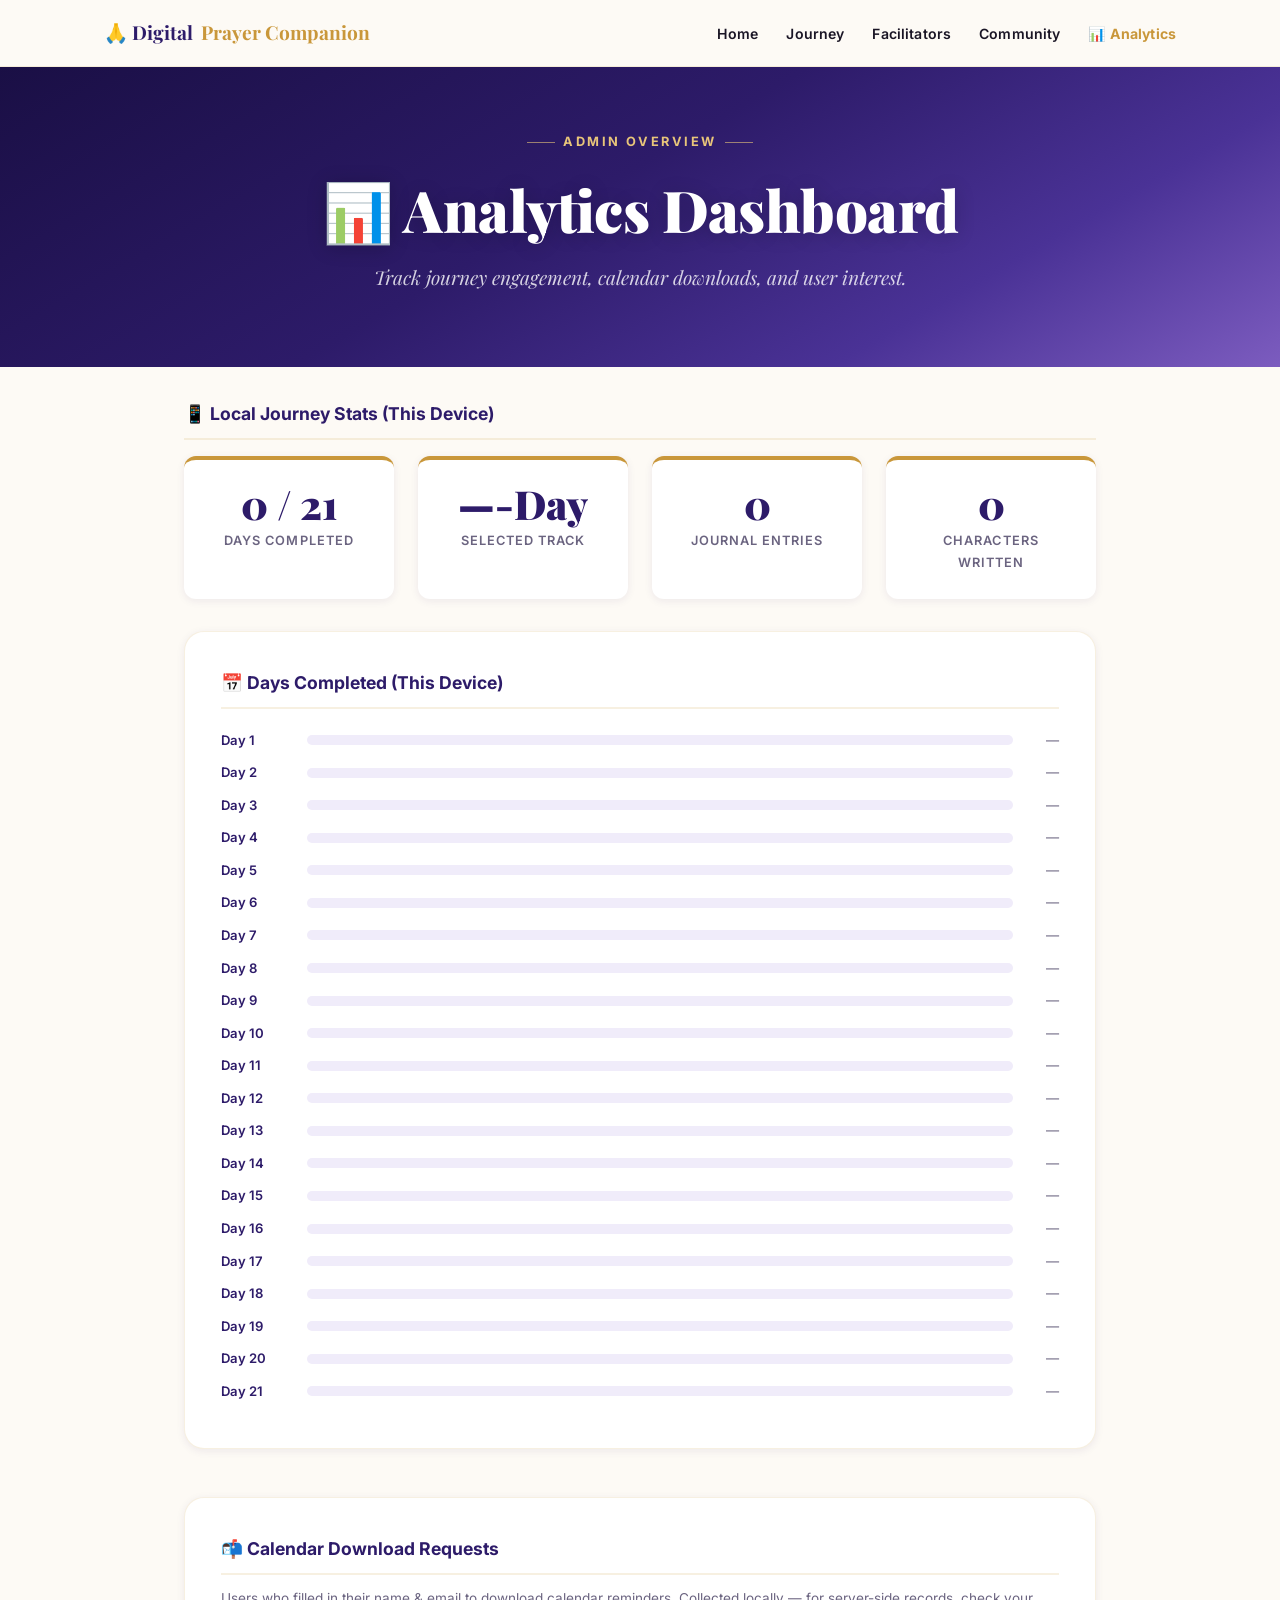
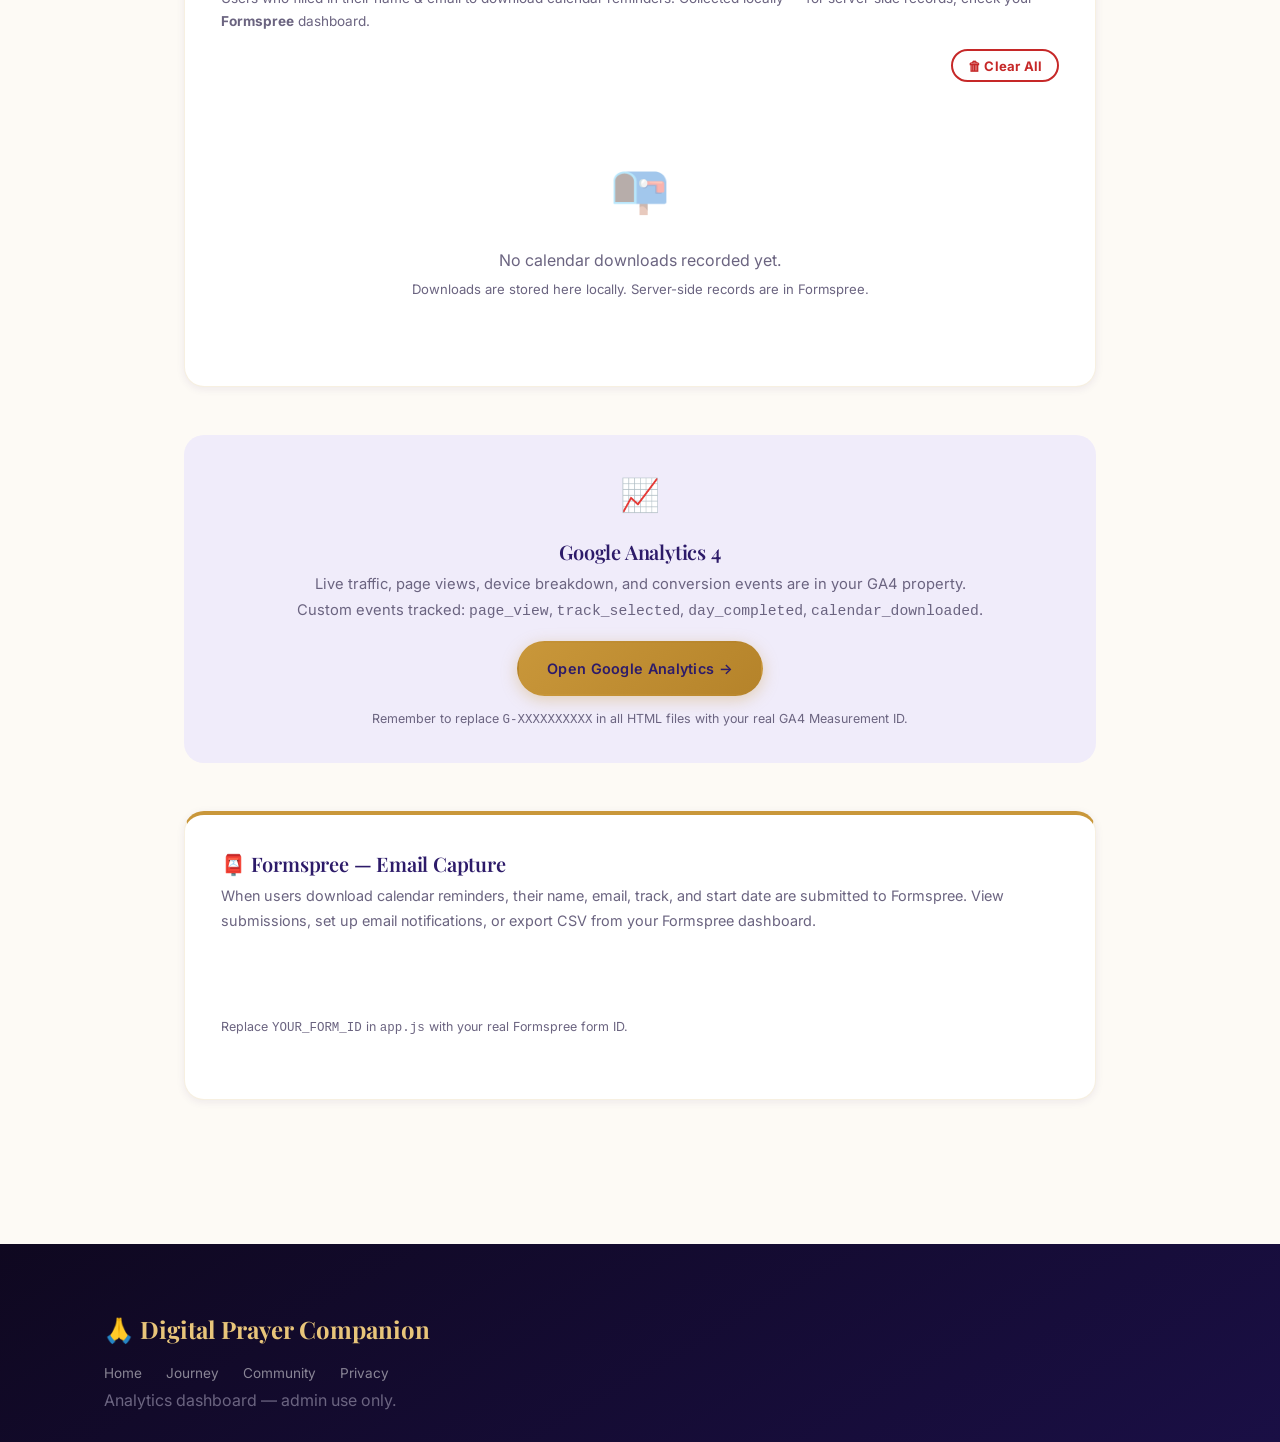
==== analytics.html @ d0fffa2a "Add files via upload replace files- includes analytics tracking" ====
<!DOCTYPE html>
<html lang="en">
<head>
  <meta charset="UTF-8" />
  <meta name="viewport" content="width=device-width, initial-scale=1.0" />
  <title>Analytics Dashboard — Digital Prayer Companion</title>
  <link rel="stylesheet" href="style.css" />
  <link rel="icon" href="data:image/svg+xml,<svg xmlns='http://www.w3.org/2000/svg' viewBox='0 0 100 100'><text y='.9em' font-size='90'>🙏</text></svg>" />
  <script async src="https://www.googletagmanager.com/gtag/js?id=G-XXXXXXXXXX"></script>
  <script>
    window.dataLayer = window.dataLayer || [];
    function gtag(){dataLayer.push(arguments);}
    gtag('js', new Date());
    gtag('config', 'G-XXXXXXXXXX');
  </script>
  <style>
    .analytics-grid { display: grid; grid-template-columns: repeat(auto-fit, minmax(200px, 1fr)); gap: 1.5rem; margin-bottom: 2rem; }
    .metric-card { background: var(--white); border-radius: var(--radius-sm); padding: 1.5rem; box-shadow: var(--shadow-sm); border-top: 4px solid var(--gold); text-align: center; }
    .metric-card__num { font-family: var(--serif); font-size: 2.5rem; font-weight: 900; color: var(--purple); line-height: 1; }
    .metric-card__label { font-size: .8rem; font-weight: 600; color: var(--text-muted); text-transform: uppercase; letter-spacing: .08em; margin-top: .4rem; }
    .day-bar { display: flex; align-items: center; gap: 1rem; margin-bottom: .6rem; }
    .day-bar__label { width: 70px; font-size: .82rem; font-weight: 600; color: var(--purple); flex-shrink: 0; }
    .day-bar__track { flex: 1; background: var(--purple-pale); border-radius: 50px; height: 10px; overflow: hidden; }
    .day-bar__fill { height: 100%; background: linear-gradient(90deg, var(--purple-mid), var(--gold)); border-radius: 50px; transition: width .6s ease; }
    .day-bar__count { width: 30px; text-align: right; font-size: .82rem; color: var(--text-muted); }
    .ga-embed { background: var(--purple-pale); border-radius: var(--radius); padding: 2rem; text-align: center; }
    .ga-embed a { color: var(--purple); font-weight: 600; }
    .section-title { font-size: 1.1rem; font-weight: 700; color: var(--purple); margin-bottom: 1rem; border-bottom: 2px solid var(--border); padding-bottom: .5rem; }
    .track-pills { display: flex; gap: .75rem; flex-wrap: wrap; margin-bottom: 1rem; }
    .track-pill { padding: .35rem .9rem; border-radius: 50px; font-size: .8rem; font-weight: 700; }
    .track-pill--3  { background: #dcfce7; color: #15803d; }
    .track-pill--7  { background: var(--purple-pale); color: var(--purple-mid); }
    .track-pill--21 { background: var(--gold-pale); color: #92400e; }
    .subscribers-table { width: 100%; border-collapse: collapse; font-size: .88rem; }
    .subscribers-table th { background: var(--purple-pale); padding: .6rem 1rem; text-align: left; font-size: .78rem; font-weight: 700; color: var(--purple); text-transform: uppercase; letter-spacing: .06em; }
    .subscribers-table td { padding: .6rem 1rem; border-bottom: 1px solid var(--border); }
    .subscribers-table tr:last-child td { border-bottom: none; }
    .empty-state { text-align: center; padding: 3rem; color: var(--text-muted); }
    .empty-state__icon { font-size: 3rem; display: block; margin-bottom: 1rem; opacity: .4; }
    .badge { display: inline-block; padding: .2rem .6rem; border-radius: 50px; font-size: .72rem; font-weight: 700; }
    .badge--3  { background: #dcfce7; color: #15803d; }
    .badge--7  { background: var(--purple-pale); color: var(--purple-mid); }
    .badge--21 { background: var(--gold-pale); color: #92400e; }
    .export-row { display: flex; gap: 1rem; justify-content: flex-end; margin-bottom: 1rem; flex-wrap: wrap; }
  </style>
</head>
<body>

<nav class="nav" id="nav">
  <div class="container nav__inner">
    <a href="index.html" class="nav__logo">🙏 Digital <span class="logo-dot">Prayer Companion</span></a>
    <button class="nav__toggle" aria-label="Toggle menu">☰</button>
    <ul class="nav__links">
      <li><a href="index.html">Home</a></li>
      <li><a href="journey.html">Journey</a></li>
      <li><a href="facilitator.html">Facilitators</a></li>
      <li><a href="community.html">Community</a></li>
      <li><a href="analytics.html" style="color:var(--gold);font-weight:700">📊 Analytics</a></li>
    </ul>
  </div>
</nav>

<header class="hero" style="padding:3.5rem 0 3rem">
  <div class="container">
    <div class="hero__eyebrow">Admin Overview</div>
    <h1>📊 Analytics Dashboard</h1>
    <p class="hero__sub">Track journey engagement, calendar downloads, and user interest.</p>
  </div>
</header>

<section class="section" style="padding-top:2rem">
  <div class="container" style="max-width:960px">

    <!-- Local stats -->
    <div class="section-title">📱 Local Journey Stats (This Device)</div>
    <div class="analytics-grid" id="local-stats"></div>

    <!-- Days completion breakdown -->
    <div class="card mb-3">
      <div class="section-title" style="margin-bottom:1.25rem">📅 Days Completed (This Device)</div>
      <div id="days-breakdown"></div>
    </div>

    <!-- Calendar subscribers -->
    <div class="card mb-3">
      <div class="section-title" style="margin-bottom:.75rem">📬 Calendar Download Requests</div>
      <p style="font-size:.85rem;color:var(--text-muted);margin-bottom:1rem">Users who filled in their name &amp; email to download calendar reminders. Collected locally — for server-side records, check your <strong>Formspree</strong> dashboard.</p>
      <div class="export-row">
        <button class="btn btn--outline" style="font-size:.82rem;padding:.4rem .9rem" onclick="exportCSV()">⬇ Export CSV</button>
        <button class="btn btn--outline" style="font-size:.82rem;padding:.4rem .9rem;color:#c62828;border-color:#c62828" onclick="clearSubscribers()">🗑 Clear All</button>
      </div>
      <div id="subscribers-section"></div>
    </div>

    <!-- GA4 link -->
    <div class="ga-embed mb-3">
      <span style="font-size:2rem;display:block;margin-bottom:1rem">📈</span>
      <h3 style="margin-bottom:.5rem">Google Analytics 4</h3>
      <p style="color:var(--text-muted);font-size:.92rem;margin-bottom:1rem">Live traffic, page views, device breakdown, and conversion events are in your GA4 property.<br>Custom events tracked: <code>page_view</code>, <code>track_selected</code>, <code>day_completed</code>, <code>calendar_downloaded</code>.</p>
      <a href="https://analytics.google.com" target="_blank" rel="noopener" class="btn btn--primary">Open Google Analytics →</a>
      <p style="font-size:.78rem;color:var(--text-muted);margin-top:.75rem">Remember to replace <code>G-XXXXXXXXXX</code> in all HTML files with your real GA4 Measurement ID.</p>
    </div>

    <!-- Formspree link -->
    <div class="card mb-3" style="border-top:4px solid var(--gold)">
      <h3 style="margin-bottom:.5rem">📮 Formspree — Email Capture</h3>
      <p style="font-size:.9rem;color:var(--text-muted);margin-bottom:1rem">When users download calendar reminders, their name, email, track, and start date are submitted to Formspree. View submissions, set up email notifications, or export CSV from your Formspree dashboard.</p>
      <a href="https://formspree.io" target="_blank" rel="noopener" class="btn btn--outline">Open Formspree →</a>
      <p style="font-size:.78rem;color:var(--text-muted);margin-top:.75rem">Replace <code>YOUR_FORM_ID</code> in <code>app.js</code> with your real Formspree form ID.</p>
    </div>

  </div>
</section>

<footer class="footer">
  <div class="container">
    <div class="footer__logo">🙏 Digital Prayer Companion</div>
    <ul class="footer__links">
      <li><a href="index.html">Home</a></li>
      <li><a href="journey.html">Journey</a></li>
      <li><a href="community.html">Community</a></li>
      <li><a href="privacy.html">Privacy</a></li>
    </ul>
    <p class="footer__copy">Analytics dashboard — admin use only.</p>
  </div>
</footer>

<script src="app.js"></script>
<script>
(function() {
  const data = loadData();

  // ── Local stats ──────────────────────────────────────
  let daysCompleted = 0;
  for (let i = 1; i <= 21; i++) { if (data[`day_done_${i}`]) daysCompleted++; }
  const track = data.selected_track || '—';
  const journalKeys = Object.keys(data).filter(k => k.startsWith('journal_'));
  let journalChars = journalKeys.reduce((n, k) => n + (data[k] || '').length, 0);

  const metrics = [
    { num: daysCompleted + ' / 21', label: 'Days Completed' },
    { num: track + '-Day', label: 'Selected Track' },
    { num: journalKeys.length, label: 'Journal Entries' },
    { num: journalChars > 999 ? (journalChars/1000).toFixed(1)+'k' : journalChars, label: 'Characters Written' },
  ];

  const statsEl = document.getElementById('local-stats');
  metrics.forEach(m => {
    statsEl.innerHTML += `<div class="metric-card"><div class="metric-card__num">${m.num}</div><div class="metric-card__label">${m.label}</div></div>`;
  });

  // ── Days breakdown ───────────────────────────────────
  const daysEl = document.getElementById('days-breakdown');
  let html = '';
  for (let i = 1; i <= 21; i++) {
    const done = !!data[`day_done_${i}`];
    html += `<div class="day-bar">
      <div class="day-bar__label">Day ${i}</div>
      <div class="day-bar__track"><div class="day-bar__fill" style="width:${done ? 100 : 0}%"></div></div>
      <div class="day-bar__count">${done ? '✔' : '—'}</div>
    </div>`;
  }
  daysEl.innerHTML = html || '<p style="color:var(--text-muted)">No days completed yet.</p>';

  // ── Subscribers ──────────────────────────────────────
  const SUBS_KEY = 'dpc_cal_subscribers';
  function getSubscribers() {
    try { return JSON.parse(localStorage.getItem(SUBS_KEY)) || []; } catch { return []; }
  }

  function renderSubscribers() {
    const subs = getSubscribers();
    const el = document.getElementById('subscribers-section');
    if (!subs.length) {
      el.innerHTML = `<div class="empty-state"><span class="empty-state__icon">📭</span><p>No calendar downloads recorded yet.<br><span style="font-size:.82rem">Downloads are stored here locally. Server-side records are in Formspree.</span></p></div>`;
      return;
    }
    let rows = subs.map(s => `<tr>
      <td>${s.date || '—'}</td>
      <td><strong>${s.name}</strong></td>
      <td>${s.email}</td>
      <td><span class="badge badge--${s.track}">${s.track}-Day</span></td>
      <td>${s.start_date || '—'}</td>
    </tr>`).join('');
    el.innerHTML = `<table class="subscribers-table">
      <thead><tr><th>Date</th><th>Name</th><th>Email</th><th>Track</th><th>Start</th></tr></thead>
      <tbody>${rows}</tbody>
    </table><p style="font-size:.78rem;color:var(--text-muted);margin-top:.75rem">Showing ${subs.length} record${subs.length!==1?'s':''}.</p>`;
  }

  window.exportCSV = function() {
    const subs = getSubscribers();
    if (!subs.length) { showToast('No subscribers to export.', 'info'); return; }
    const header = 'Date,Name,Email,Track,Start Date';
    const rows   = subs.map(s => `"${s.date||''}","${s.name}","${s.email}","${s.track}-Day","${s.start_date||''}"`);
    const csv    = [header, ...rows].join('\n');
    const blob   = new Blob([csv], { type: 'text/csv' });
    const url    = URL.createObjectURL(blob);
    const a      = document.createElement('a');
    a.href = url; a.download = 'prayer-companion-subscribers.csv';
    document.body.appendChild(a); a.click(); document.body.removeChild(a);
    URL.revokeObjectURL(url);
  };

  window.clearSubscribers = function() {
    if (!confirm('Delete all local subscriber records? This cannot be undone.')) return;
    localStorage.removeItem(SUBS_KEY);
    renderSubscribers();
    showToast('Records cleared.', 'info');
  };

  renderSubscribers();
})();
</script>
</body>
</html>
---- style.css ----
/* ── Google Fonts ───────────────────────────────────── */
@import url('https://fonts.googleapis.com/css2?family=Playfair+Display:ital,wght@0,400;0,600;0,700;0,900;1,400;1,600&family=Inter:wght@300;400;500;600;700;800&display=swap');

/* ── Reset & Base ───────────────────────────────────── */
*, *::before, *::after { box-sizing: border-box; margin: 0; padding: 0; }

:root {
  --gold:         #c9973a;
  --gold-light:   #e8c57a;
  --gold-pale:    #fef6e4;
  --purple:       #2d1b69;
  --purple-mid:   #4a3296;
  --purple-light: #7c5cbf;
  --purple-pale:  #f0ecfa;
  --cream:        #fdfaf5;
  --text:         #1a1525;
  --text-muted:   #6b6480;
  --white:        #ffffff;
  --border:       rgba(201,151,58,.15);
  --shadow-sm:    0 2px 8px rgba(45,27,105,.08);
  --shadow:       0 8px 32px rgba(45,27,105,.12);
  --shadow-lg:    0 20px 60px rgba(45,27,105,.18);
  --radius:       20px;
  --radius-sm:    12px;
  --radius-xs:    8px;
  --serif:        'Playfair Display', Georgia, serif;
  --sans:         'Inter', system-ui, -apple-system, sans-serif;
  --transition:   all .25s cubic-bezier(.4,0,.2,1);
}

html { scroll-behavior: smooth; }

body {
  font-family: var(--sans);
  color: var(--text);
  background: var(--cream);
  line-height: 1.75;
  font-size: 1rem;
  -webkit-font-smoothing: antialiased;
}

/* ── Typography ─────────────────────────────────────── */
h1, h2, h3, h4 {
  font-family: var(--serif);
  line-height: 1.25;
  color: var(--purple);
  letter-spacing: -.01em;
}
h1 { font-size: clamp(2.2rem, 5vw, 3.6rem); font-weight: 900; }
h2 { font-size: clamp(1.6rem, 3.5vw, 2.4rem); font-weight: 700; }
h3 { font-size: 1.25rem; font-weight: 600; }
h4 { font-size: 1.05rem; font-weight: 600; }
p  { color: var(--text-muted); font-weight: 400; }

a { color: var(--gold); text-decoration: none; transition: var(--transition); }
a:hover { color: var(--purple); }

/* ── Layout ─────────────────────────────────────────── */
.container { max-width: 1120px; margin: 0 auto; padding: 0 1.5rem; }
.section    { padding: 6rem 0; }
.section--alt  { background: var(--purple-pale); }
.section--dark {
  background: linear-gradient(135deg, var(--purple) 0%, #1a0f45 100%);
  color: var(--white);
}
.section--dark h2, .section--dark h3 { color: var(--gold-light); }
.section--dark p { color: rgba(255,255,255,.75); }

/* ── Navigation ─────────────────────────────────────── */
.nav {
  position: sticky; top: 0; z-index: 100;
  background: rgba(253,250,245,.92);
  backdrop-filter: blur(20px);
  -webkit-backdrop-filter: blur(20px);
  border-bottom: 1px solid var(--border);
  padding: 1rem 0;
  transition: var(--transition);
}
.nav.scrolled { box-shadow: var(--shadow-sm); }
.nav__inner {
  display: flex; align-items: center;
  justify-content: space-between; gap: 1rem;
}
.nav__logo {
  font-family: var(--serif);
  font-size: 1.2rem; font-weight: 700;
  color: var(--purple);
  display: flex; align-items: center; gap: .5rem;
}
.nav__logo .logo-dot { color: var(--gold); }
.nav__links {
  display: flex; gap: 1.75rem;
  list-style: none; align-items: center;
}
.nav__links a {
  color: var(--text); font-size: .88rem;
  font-weight: 600; letter-spacing: .01em;
  position: relative; padding-bottom: 2px;
}
.nav__links a::after {
  content: ''; position: absolute;
  bottom: 0; left: 0; width: 0; height: 2px;
  background: var(--gold); border-radius: 2px;
  transition: width .25s ease;
}
.nav__links a:hover { color: var(--purple); }
.nav__links a:hover::after { width: 100%; }
.nav__toggle {
  display: none; background: none; border: none;
  cursor: pointer; font-size: 1.4rem; color: var(--purple);
  line-height: 1;
}

/* ── Buttons ────────────────────────────────────────── */
.btn {
  display: inline-flex; align-items: center; justify-content: center;
  gap: .4rem; padding: .8rem 1.75rem;
  border-radius: 50px; font-weight: 700;
  font-size: .9rem; letter-spacing: .02em;
  cursor: pointer; border: 2px solid transparent;
  transition: var(--transition); font-family: var(--sans);
  white-space: nowrap;
}
.btn--primary {
  background: linear-gradient(135deg, var(--gold) 0%, #b5832a 100%);
  color: var(--white); box-shadow: 0 4px 16px rgba(201,151,58,.35);
}
.btn--primary:hover {
  transform: translateY(-2px);
  box-shadow: 0 8px 24px rgba(201,151,58,.45);
  color: var(--white);
}
.btn--outline {
  background: transparent; color: var(--white);
  border-color: rgba(255,255,255,.5);
}
.btn--outline:hover {
  background: rgba(255,255,255,.1);
  border-color: var(--white); color: var(--white);
}
.btn--ghost {
  background: transparent;
  color: var(--purple);
  border-color: rgba(45,27,105,.2);
}
.btn--ghost:hover {
  background: var(--purple-pale);
  border-color: var(--purple-mid);
  color: var(--purple);
}
.btn--purple {
  background: linear-gradient(135deg, var(--purple-mid) 0%, var(--purple) 100%);
  color: var(--white); box-shadow: 0 4px 16px rgba(45,27,105,.3);
}
.btn--purple:hover {
  transform: translateY(-2px);
  box-shadow: 0 8px 24px rgba(45,27,105,.4);
  color: var(--white);
}
.btn--lg { padding: 1rem 2.25rem; font-size: 1rem; }
.btn--sm { padding: .5rem 1.2rem; font-size: .82rem; }

/* ── Hero ───────────────────────────────────────────── */
.hero {
  position: relative; overflow: hidden;
  background: linear-gradient(150deg, #1a0f45 0%, var(--purple) 45%, #4a3296 75%, #7c5cbf 100%);
  color: var(--white);
  padding: 7rem 0 6rem;
  text-align: center;
}
.hero__bg {
  position: absolute; inset: 0; pointer-events: none;
  background:
    radial-gradient(ellipse 80% 60% at 50% -10%, rgba(201,151,58,.18) 0%, transparent 60%),
    radial-gradient(ellipse 40% 40% at 80% 80%, rgba(124,92,191,.3) 0%, transparent 50%);
}
.hero__particles {
  position: absolute; inset: 0; pointer-events: none; overflow: hidden;
}
.hero__particles span {
  position: absolute; width: 2px; height: 2px;
  background: rgba(232,197,122,.6); border-radius: 50%;
  animation: float linear infinite;
}
.hero__particles span:nth-child(1)  { left: 10%; animation-duration: 8s;  animation-delay: 0s;   top: 20%; }
.hero__particles span:nth-child(2)  { left: 20%; animation-duration: 12s; animation-delay: 2s;   top: 60%; }
.hero__particles span:nth-child(3)  { left: 35%; animation-duration: 10s; animation-delay: 1s;   top: 80%; }
.hero__particles span:nth-child(4)  { left: 55%; animation-duration: 9s;  animation-delay: 3s;   top: 30%; }
.hero__particles span:nth-child(5)  { left: 70%; animation-duration: 11s; animation-delay: .5s;  top: 70%; }
.hero__particles span:nth-child(6)  { left: 85%; animation-duration: 7s;  animation-delay: 1.5s; top: 15%; }
.hero__particles span:nth-child(7)  { left: 45%; animation-duration: 13s; animation-delay: 4s;   top: 50%; width:3px; height:3px; }
.hero__particles span:nth-child(8)  { left: 60%; animation-duration: 9s;  animation-delay: 2.5s; top: 90%; }
.hero__particles span:nth-child(9)  { left: 5%;  animation-duration: 14s; animation-delay: .8s;  top: 45%; }
.hero__particles span:nth-child(10) { left: 90%; animation-duration: 8s;  animation-delay: 3.5s; top: 55%; }
@keyframes float {
  0%   { transform: translateY(0) scale(1);   opacity: 0; }
  10%  { opacity: 1; }
  90%  { opacity: .6; }
  100% { transform: translateY(-80px) scale(1.5); opacity: 0; }
}
.hero__content { position: relative; z-index: 1; }
.hero__eyebrow {
  display: inline-flex; align-items: center; gap: .5rem;
  color: var(--gold-light); font-size: .8rem;
  font-weight: 700; letter-spacing: .2em; text-transform: uppercase;
  margin-bottom: 1.25rem;
}
.hero__eyebrow::before, .hero__eyebrow::after {
  content: ''; display: block; width: 28px; height: 1px;
  background: var(--gold-light); opacity: .6;
}
.hero h1 {
  color: var(--white);
  text-shadow: 0 2px 20px rgba(0,0,0,.2);
  margin-bottom: 1rem;
}
.hero h1 em { font-style: italic; color: var(--gold-light); }
.hero__sub {
  font-family: var(--serif); font-style: italic;
  font-size: 1.2rem; color: rgba(255,255,255,.8);
  margin-bottom: 1.5rem; font-weight: 400;
}
.hero__desc {
  max-width: 580px; margin: 0 auto 2.5rem;
  color: rgba(255,255,255,.7); font-size: 1.05rem; line-height: 1.8;
}
.hero__actions { display: flex; gap: 1rem; justify-content: center; flex-wrap: wrap; }
.hero__scroll {
  position: absolute; bottom: 2rem; left: 50%; transform: translateX(-50%);
  color: rgba(255,255,255,.4); font-size: .75rem; letter-spacing: .1em;
  text-transform: uppercase; display: flex; flex-direction: column;
  align-items: center; gap: .4rem;
}
.hero__scroll::after {
  content: ''; width: 1px; height: 32px;
  background: linear-gradient(to bottom, rgba(255,255,255,.4), transparent);
  animation: scrollPulse 2s ease-in-out infinite;
}
@keyframes scrollPulse { 0%,100% { opacity: .4; } 50% { opacity: 1; } }

/* ── Stats Bar ──────────────────────────────────────── */
.stats-bar {
  background: var(--white);
  border-bottom: 1px solid var(--border);
  padding: 0;
}
.stats-bar__inner {
  display: flex; justify-content: center;
  align-items: stretch; flex-wrap: wrap;
}
.stat-item {
  display: flex; flex-direction: column;
  align-items: center; justify-content: center;
  padding: 2rem 3rem; text-align: center;
  border-right: 1px solid var(--border);
  flex: 1; min-width: 140px;
}
.stat-item:last-child { border-right: none; }
.stat-item__num {
  font-family: var(--serif); font-size: 2.4rem;
  font-weight: 900; line-height: 1;
  background: linear-gradient(135deg, var(--gold), var(--purple-mid));
  -webkit-background-clip: text; -webkit-text-fill-color: transparent;
  background-clip: text;
}
.stat-item__label {
  font-size: .78rem; font-weight: 600;
  color: var(--text-muted); text-transform: uppercase;
  letter-spacing: .08em; margin-top: .35rem;
}

/* ── Section Headers ────────────────────────────────── */
.section-header {
  text-align: center; margin-bottom: 3.5rem;
}
.section-header__eyebrow {
  display: inline-block; font-size: .75rem; font-weight: 700;
  letter-spacing: .18em; text-transform: uppercase;
  color: var(--gold); margin-bottom: .75rem;
}
.section-header h2 { margin-bottom: .75rem; }
.section-header p { font-size: 1.05rem; max-width: 520px; margin: 0 auto; }

/* ── Cards ──────────────────────────────────────────── */
.cards { display: grid; gap: 1.5rem; }
.cards--3 { grid-template-columns: repeat(auto-fit, minmax(300px, 1fr)); }
.cards--2 { grid-template-columns: repeat(auto-fit, minmax(340px, 1fr)); }

.card {
  background: var(--white);
  border-radius: var(--radius);
  padding: 2.25rem;
  box-shadow: var(--shadow-sm);
  transition: var(--transition);
  border: 1px solid var(--border);
  position: relative; overflow: hidden;
}
.card::before {
  content: ''; position: absolute;
  top: 0; left: 0; right: 0; height: 3px;
  background: linear-gradient(90deg, var(--gold), var(--purple-light));
  opacity: 0; transition: opacity .25s;
}
.card:hover { transform: translateY(-6px); box-shadow: var(--shadow-lg); }
.card:hover::before { opacity: 1; }
.card__icon {
  font-size: 2.5rem; margin-bottom: 1.25rem; display: block;
  filter: drop-shadow(0 2px 8px rgba(201,151,58,.3));
}
.card__tag {
  display: inline-block; padding: .2rem .75rem;
  border-radius: 50px; font-size: .72rem; font-weight: 700;
  letter-spacing: .06em; text-transform: uppercase; margin-bottom: .75rem;
}
.tag--gold   { background: var(--gold-pale); color: #8a5c0a; }
.tag--purple { background: var(--purple-pale); color: var(--purple-mid); }
.tag--green  { background: #e8f5e9; color: #2e7d32; }
.card h3 { margin-bottom: .5rem; }
.card > p { font-size: .95rem; margin-bottom: 1.5rem; line-height: 1.7; }

/* ── Fast Track Cards ───────────────────────────────── */
.track-card {
  border-radius: var(--radius);
  padding: 3rem 2.25rem 2.5rem;
  color: var(--white);
  position: relative; overflow: hidden;
  text-align: center; cursor: pointer;
  transition: var(--transition);
  text-decoration: none; display: block;
  box-shadow: var(--shadow);
}
.track-card::after {
  content: ''; position: absolute; inset: 0;
  background: radial-gradient(ellipse at top, rgba(255,255,255,.15), transparent 60%);
  pointer-events: none;
}
.track-card:hover { transform: translateY(-8px) scale(1.01); color: var(--white); }
.track-card--3  { background: linear-gradient(150deg, #2d6a4f 0%, #1b4332 100%); }
.track-card--7  { background: linear-gradient(150deg, var(--purple-mid) 0%, var(--purple) 100%); }
.track-card--21 { background: linear-gradient(150deg, #c9973a 0%, #7d4e0f 100%); }
.track-card__days {
  font-family: var(--serif); font-size: 5rem; font-weight: 900;
  line-height: 1; margin-bottom: .25rem;
  text-shadow: 0 4px 20px rgba(0,0,0,.2);
}
.track-card__label { font-size: 1.15rem; font-weight: 700; margin-bottom: .5rem; }
.track-card__desc  { font-size: .9rem; opacity: .85; line-height: 1.6; margin-bottom: 1.5rem; }
.track-card__cta {
  display: inline-block; padding: .55rem 1.5rem;
  border-radius: 50px; background: rgba(255,255,255,.18);
  font-size: .82rem; font-weight: 700;
  border: 1px solid rgba(255,255,255,.35);
  transition: background .2s;
  backdrop-filter: blur(8px);
}
.track-card:hover .track-card__cta { background: rgba(255,255,255,.28); }

/* ── Journey Grid ───────────────────────────────────── */
.journey-grid {
  display: grid;
  grid-template-columns: repeat(auto-fill, minmax(230px, 1fr));
  gap: 1rem;
}
.day-card {
  background: var(--white);
  border-radius: var(--radius-sm);
  padding: 1.1rem 1rem;
  box-shadow: var(--shadow-sm);
  display: flex; align-items: flex-start; gap: .75rem;
  cursor: pointer; transition: var(--transition);
  border: 2px solid transparent;
  text-decoration: none;
}
.day-card:hover {
  border-color: var(--gold);
  transform: translateY(-3px);
  box-shadow: 0 8px 24px rgba(201,151,58,.18);
}
.day-card__num {
  font-size: .72rem; font-weight: 800; color: var(--gold);
  background: var(--gold-pale); border-radius: 50%;
  width: 2.1rem; height: 2.1rem;
  display: flex; align-items: center; justify-content: center;
  flex-shrink: 0; font-family: var(--sans);
}
.day-card__title {
  font-size: .88rem; font-weight: 700; color: var(--purple); line-height: 1.3;
}
.day-card__sub { font-size: .75rem; color: var(--text-muted); margin-top: .15rem; }
.day-card.done .day-card__num { background: #e8f5e9; color: #2e7d32; }
.day-card.done { border-color: #a5d6a7; }

/* ── Day Detail ─────────────────────────────────────── */
.day-hero {
  background: linear-gradient(150deg, var(--purple) 0%, #4a3296 100%);
  color: var(--white); padding: 5rem 0 4rem; text-align: center;
  position: relative; overflow: hidden;
}
.day-hero::before {
  content: ''; position: absolute; inset: 0;
  background: radial-gradient(ellipse 70% 50% at 50% 0%, rgba(201,151,58,.2), transparent);
}
.day-hero__content { position: relative; z-index: 1; }
.day-hero h1 { color: var(--white); }
.day-num-badge {
  display: inline-block; background: var(--gold);
  color: var(--white); font-weight: 800; font-size: .78rem;
  padding: .3rem 1.1rem; border-radius: 50px;
  margin-bottom: 1.1rem; letter-spacing: .06em; text-transform: uppercase;
  box-shadow: 0 4px 12px rgba(201,151,58,.4);
}
.scripture-ref {
  color: var(--gold-light); font-style: italic;
  font-family: var(--serif); margin-top: .75rem; font-size: 1rem;
}

.day-content { max-width: 780px; margin: 0 auto; padding: 3.5rem 1.5rem; }

.scripture-block {
  background: linear-gradient(135deg, var(--purple-pale), #f5f0ff);
  border-left: 4px solid var(--gold);
  border-radius: 0 var(--radius-sm) var(--radius-sm) 0;
  padding: 1.75rem 2rem;
  margin: 2rem 0;
  font-family: var(--serif); font-size: 1.1rem;
  font-style: italic; color: var(--purple);
  line-height: 1.9;
  box-shadow: var(--shadow-sm);
}
.scripture-block cite {
  display: block; font-style: normal;
  font-size: .82rem; color: var(--gold); font-weight: 700;
  margin-top: .75rem; font-family: var(--sans); letter-spacing: .04em;
}

.reflection-section { margin: 2.75rem 0; }
.reflection-section h3 {
  display: flex; align-items: center; gap: .6rem; margin-bottom: 1.1rem;
}
.reflection-section h3::before {
  content: ''; display: block; width: 4px; height: 1.25rem;
  background: linear-gradient(to bottom, var(--gold), var(--purple-light));
  border-radius: 2px; flex-shrink: 0;
}

.prayer-prompts { list-style: none; display: flex; flex-direction: column; gap: .75rem; }
.prayer-prompts li {
  background: var(--white); border-radius: var(--radius-sm);
  padding: 1rem 1.25rem 1rem 2rem;
  box-shadow: var(--shadow-sm); position: relative; color: var(--text);
  border-left: 3px solid var(--gold-pale); font-size: .95rem;
  transition: var(--transition);
}
.prayer-prompts li:hover { border-left-color: var(--gold); transform: translateX(3px); }
.prayer-prompts li::before {
  content: '🙏'; position: absolute; left: .55rem; top: .85rem; font-size: .85rem;
}

.journal-area {
  width: 100%; min-height: 150px;
  border: 2px solid rgba(201,151,58,.2);
  border-radius: var(--radius-sm);
  padding: 1.1rem 1.25rem;
  font-family: var(--sans); font-size: .95rem;
  resize: vertical; transition: var(--transition);
  background: var(--white); color: var(--text); line-height: 1.75;
}
.journal-area:focus {
  outline: none; border-color: var(--gold);
  box-shadow: 0 0 0 4px rgba(201,151,58,.1);
}
.journal-hint { font-size: .78rem; color: var(--text-muted); margin-top: .4rem; }

.declaration-box {
  background: linear-gradient(135deg, #f8f4ff, var(--purple-pale));
  border: 1px solid rgba(124,92,191,.2);
  border-radius: var(--radius); padding: 2rem;
  margin: 2.25rem 0; text-align: center;
  position: relative; overflow: hidden;
}
.declaration-box::before {
  content: '✦'; position: absolute;
  top: .75rem; right: 1rem;
  font-size: 1.5rem; color: var(--gold); opacity: .25;
}
.declaration-box h4 { color: var(--purple); margin-bottom: .75rem; font-size: 1rem; }
.declaration-box p {
  font-family: var(--serif); font-size: 1.05rem;
  font-style: italic; color: var(--purple-mid); line-height: 1.85;
}

.fasting-box {
  background: linear-gradient(135deg, #fffbf0, var(--gold-pale));
  border: 1px solid rgba(201,151,58,.25);
  border-radius: var(--radius-sm); padding: 1.25rem 1.5rem; margin: 1.5rem 0;
}
.fasting-box__label {
  font-size: .72rem; font-weight: 800; color: var(--gold);
  letter-spacing: .1em; text-transform: uppercase; margin-bottom: .35rem;
}
.fasting-box p { font-size: .95rem; color: var(--text); }

.complete-btn {
  display: block; width: 100%; padding: 1.1rem;
  background: linear-gradient(135deg, var(--gold) 0%, #b5832a 100%);
  color: var(--white); border: none; border-radius: 50px;
  font-size: 1rem; font-weight: 700; cursor: pointer;
  margin: 2rem 0; transition: var(--transition);
  font-family: var(--sans); letter-spacing: .02em;
  box-shadow: 0 4px 16px rgba(201,151,58,.35);
}
.complete-btn:hover { transform: translateY(-2px); box-shadow: 0 8px 24px rgba(201,151,58,.45); }
.complete-btn.done {
  background: linear-gradient(135deg, #43a047, #2e7d32);
  box-shadow: 0 4px 16px rgba(67,160,71,.3);
}

.day-nav {
  display: flex; justify-content: space-between;
  align-items: center; gap: 1rem;
  margin-top: 3rem; padding-top: 2rem;
  border-top: 1px solid var(--border); flex-wrap: wrap;
}

/* ── Progress Bar ───────────────────────────────────── */
.progress-wrapper { margin: 1.5rem 0; }
.progress-label {
  display: flex; justify-content: space-between;
  font-size: .82rem; font-weight: 600; color: var(--text-muted);
  margin-bottom: .5rem;
}
.progress-bar {
  height: 8px; background: var(--purple-pale);
  border-radius: 50px; overflow: hidden;
}
.progress-fill {
  height: 100%;
  background: linear-gradient(90deg, var(--gold), var(--purple-light));
  border-radius: 50px; transition: width .5s cubic-bezier(.4,0,.2,1);
  position: relative;
}
.progress-fill::after {
  content: ''; position: absolute; right: 0; top: 50%;
  transform: translate(50%,-50%);
  width: 12px; height: 12px;
  background: var(--white); border: 2px solid var(--gold);
  border-radius: 50%; box-shadow: 0 1px 4px rgba(0,0,0,.15);
}

/* ── Feature List ───────────────────────────────────── */
.feature-list { list-style: none; display: flex; flex-direction: column; gap: .65rem; }
.feature-list li {
  display: flex; align-items: flex-start; gap: .75rem;
  font-size: .95rem; color: var(--text-muted);
}
.feature-list li::before {
  content: ''; width: 6px; height: 6px;
  background: var(--gold); border-radius: 50%;
  flex-shrink: 0; margin-top: .6rem;
}

/* ── Accordion ──────────────────────────────────────── */
.accordion {
  border-radius: var(--radius-sm); overflow: hidden;
  border: 1px solid var(--border);
  box-shadow: var(--shadow-sm);
}
.accordion__item + .accordion__item { border-top: 1px solid var(--border); }
.accordion__trigger {
  width: 100%; background: var(--white); border: none;
  padding: 1.2rem 1.5rem; display: flex;
  justify-content: space-between; align-items: center;
  cursor: pointer; font-size: .95rem; font-weight: 600;
  color: var(--purple); font-family: var(--sans); text-align: left;
  transition: background .15s;
}
.accordion__trigger:hover { background: var(--purple-pale); }
.accordion__trigger .arrow {
  width: 24px; height: 24px; border-radius: 50%;
  background: var(--gold-pale); display: flex; align-items: center;
  justify-content: center; font-size: .65rem; color: var(--gold);
  flex-shrink: 0; transition: transform .25s;
}
.accordion__item.open .accordion__trigger .arrow { transform: rotate(180deg); }
.accordion__body {
  display: none; padding: 1.25rem 1.5rem;
  background: var(--cream); color: var(--text-muted);
  font-size: .93rem; line-height: 1.8; border-top: 1px solid var(--border);
}
.accordion__item.open .accordion__body { display: block; }

/* ── Table ──────────────────────────────────────────── */
.table-wrap { overflow-x: auto; border-radius: var(--radius-sm); box-shadow: var(--shadow-sm); }
table { width: 100%; border-collapse: collapse; background: var(--white); }
thead { background: linear-gradient(135deg, var(--purple) 0%, var(--purple-mid) 100%); }
th { color: var(--white); padding: .9rem 1.25rem; text-align: left; font-size: .82rem; font-weight: 700; letter-spacing: .04em; text-transform: uppercase; }
td { padding: .85rem 1.25rem; border-bottom: 1px solid var(--border); font-size: .92rem; color: var(--text); }
tr:last-child td { border-bottom: none; }
tr:hover td { background: var(--purple-pale); }

/* ── Footer ─────────────────────────────────────────── */
.footer {
  background: linear-gradient(150deg, #0f0820 0%, #1a0f45 100%);
  color: rgba(255,255,255,.6);
  padding: 4rem 0 2rem;
}
.footer__inner {
  display: grid; grid-template-columns: 1fr auto;
  gap: 2rem; align-items: start; margin-bottom: 3rem;
}
.footer__brand {}
.footer__logo {
  font-family: var(--serif); font-size: 1.5rem;
  color: var(--gold-light); margin-bottom: .5rem; font-weight: 700;
}
.footer__tagline { font-style: italic; font-size: .9rem; color: rgba(255,255,255,.4); }
.footer__links {
  display: flex; gap: 1.5rem; flex-wrap: wrap;
  list-style: none; align-items: center;
}
.footer__links a { color: rgba(255,255,255,.5); font-size: .85rem; transition: var(--transition); }
.footer__links a:hover { color: var(--gold-light); }
.footer__bottom {
  border-top: 1px solid rgba(255,255,255,.08);
  padding-top: 1.5rem; text-align: center;
  font-size: .78rem; color: rgba(255,255,255,.25);
}

/* ── Toast ──────────────────────────────────────────── */
.toast {
  position: fixed; bottom: 2rem; right: 2rem;
  background: var(--purple); color: var(--white);
  padding: 1rem 1.5rem; border-radius: var(--radius-sm);
  box-shadow: var(--shadow-lg); z-index: 400; font-size: .9rem;
  display: flex; align-items: center; gap: .75rem;
  transform: translateY(5rem); opacity: 0;
  transition: all .35s cubic-bezier(.4,0,.2,1);
  max-width: 340px; font-family: var(--sans);
}
.toast.show { transform: translateY(0); opacity: 1; }
.toast--success { background: #1b5e20; }
.toast--info    { background: var(--purple); }

/* ── Scroll Animations ──────────────────────────────── */
.fade-up {
  opacity: 0; transform: translateY(28px);
  transition: opacity .6s cubic-bezier(.4,0,.2,1), transform .6s cubic-bezier(.4,0,.2,1);
}
.fade-up.visible { opacity: 1; transform: translateY(0); }
.fade-up:nth-child(2) { transition-delay: .1s; }
.fade-up:nth-child(3) { transition-delay: .2s; }
.fade-up:nth-child(4) { transition-delay: .3s; }

/* ── How It Works Steps ─────────────────────────────── */
.steps { display: grid; grid-template-columns: repeat(auto-fit, minmax(260px,1fr)); gap: 1.5rem; }
.step {
  text-align: center; padding: 2.5rem 2rem;
  background: var(--white); border-radius: var(--radius);
  box-shadow: var(--shadow-sm); border: 1px solid var(--border);
  position: relative; transition: var(--transition);
}
.step:hover { transform: translateY(-5px); box-shadow: var(--shadow); }
.step__num {
  width: 52px; height: 52px; border-radius: 50%;
  background: linear-gradient(135deg, var(--gold) 0%, #b5832a 100%);
  color: var(--white); font-size: 1.2rem; font-weight: 900;
  display: flex; align-items: center; justify-content: center;
  margin: 0 auto 1.25rem; font-family: var(--serif);
  box-shadow: 0 4px 12px rgba(201,151,58,.35);
}
.step__icon { font-size: 2rem; margin-bottom: 1rem; display: block; }
.step h3 { margin-bottom: .5rem; }

/* ── Privacy CTA ────────────────────────────────────── */
.privacy-badge {
  display: inline-flex; align-items: center; gap: .5rem;
  background: rgba(255,255,255,.08); border: 1px solid rgba(255,255,255,.15);
  border-radius: 50px; padding: .5rem 1.25rem;
  font-size: .8rem; font-weight: 600; color: rgba(255,255,255,.75);
  margin-bottom: 1.5rem; backdrop-filter: blur(8px);
}

/* ── Divider ────────────────────────────────────────── */
.ornament {
  text-align: center; color: var(--gold);
  font-size: 1.1rem; letter-spacing: .5em;
  margin: 3rem 0; opacity: .5;
}

/* ── Responsive ─────────────────────────────────────── */
@media (max-width: 768px) {
  .nav__links { display: none; flex-direction: column; gap: .5rem; position: absolute; top: 100%; left: 0; right: 0; background: var(--white); padding: 1.25rem 1.5rem; border-bottom: 1px solid var(--border); box-shadow: var(--shadow); }
  .nav__links.open { display: flex; }
  .nav__toggle { display: block; }
  .nav { position: relative; }
  .hero { padding: 5rem 0 4rem; }
  .hero__scroll { display: none; }
  .stat-item { padding: 1.5rem; }
  .footer__inner { grid-template-columns: 1fr; }
  .footer__links { gap: 1rem; }
  .day-nav { flex-direction: column; }
  .day-nav .btn { width: 100%; text-align: center; }
}
@media (max-width: 520px) {
  .journey-grid { grid-template-columns: 1fr 1fr; }
  .cards--3 { grid-template-columns: 1fr; }
  .track-card__days { font-size: 4rem; }
}

/* ── Gold button variant ────────────────────────────── */
.btn--gold {
  background: linear-gradient(135deg, var(--gold) 0%, #e8c57a 100%);
  color: var(--purple);
  font-weight: 700;
  border: none;
  box-shadow: 0 4px 14px rgba(201,151,58,.35);
}
.btn--gold:hover {
  transform: translateY(-2px);
  box-shadow: 0 8px 24px rgba(201,151,58,.45);
  filter: brightness(1.05);
}

/* ── Modal ───────────────────────────────────────────── */
.modal-overlay {
  display: none;
  position: fixed; inset: 0; z-index: 1000;
  background: rgba(20,10,50,.65);
  backdrop-filter: blur(6px);
  align-items: center; justify-content: center;
  padding: 1.5rem;
}
.modal-overlay.open { display: flex; }
.modal {
  background: var(--white);
  border-radius: var(--radius);
  padding: 2.5rem 2rem;
  width: 100%; max-width: 480px;
  position: relative;
  box-shadow: var(--shadow-lg);
  animation: modalIn .25s cubic-bezier(.34,1.56,.64,1);
}
@keyframes modalIn {
  from { opacity: 0; transform: scale(.92) translateY(16px); }
  to   { opacity: 1; transform: scale(1)  translateY(0); }
}
.modal__close {
  position: absolute; top: 1rem; right: 1rem;
  background: var(--purple-pale); border: none;
  width: 32px; height: 32px; border-radius: 50%;
  font-size: .95rem; cursor: pointer; color: var(--purple);
  display: flex; align-items: center; justify-content: center;
}
.modal__close:hover { background: var(--purple); color: var(--white); }
.modal__icon { font-size: 2.5rem; text-align: center; margin-bottom: .75rem; }
.modal__title { text-align: center; font-size: 1.5rem; margin-bottom: .4rem; }
.modal__desc { text-align: center; color: var(--text-muted); font-size: .92rem; margin-bottom: 1.5rem; }
.cal-form__row { margin-bottom: 1rem; }
.cal-form__label { display: block; font-size: .82rem; font-weight: 600; color: var(--purple); margin-bottom: .35rem; letter-spacing: .02em; }
.cal-form__input {
  width: 100%; padding: .7rem 1rem;
  border: 1.5px solid var(--border);
  border-radius: var(--radius-xs);
  font-family: var(--sans); font-size: .95rem; color: var(--text);
  background: var(--cream);
  transition: var(--transition);
}
.cal-form__input:focus { outline: none; border-color: var(--purple-mid); background: var(--white); box-shadow: 0 0 0 3px rgba(74,50,150,.12); }
.cal-form__note { text-align: center; font-size: .78rem; color: var(--text-muted); margin-top: .75rem; }

/* ── Utility ────────────────────────────────────────── */
.text-center { text-align: center; }
.mb-1 { margin-bottom: 1rem; }
.mb-2 { margin-bottom: 2rem; }
.mb-3 { margin-bottom: 3rem; }
.mt-1 { margin-top: 1rem; }
.mt-2 { margin-top: 2rem; }
.mt-3 { margin-top: 3rem; }
.lead { font-size: 1.08rem; color: var(--text-muted); }
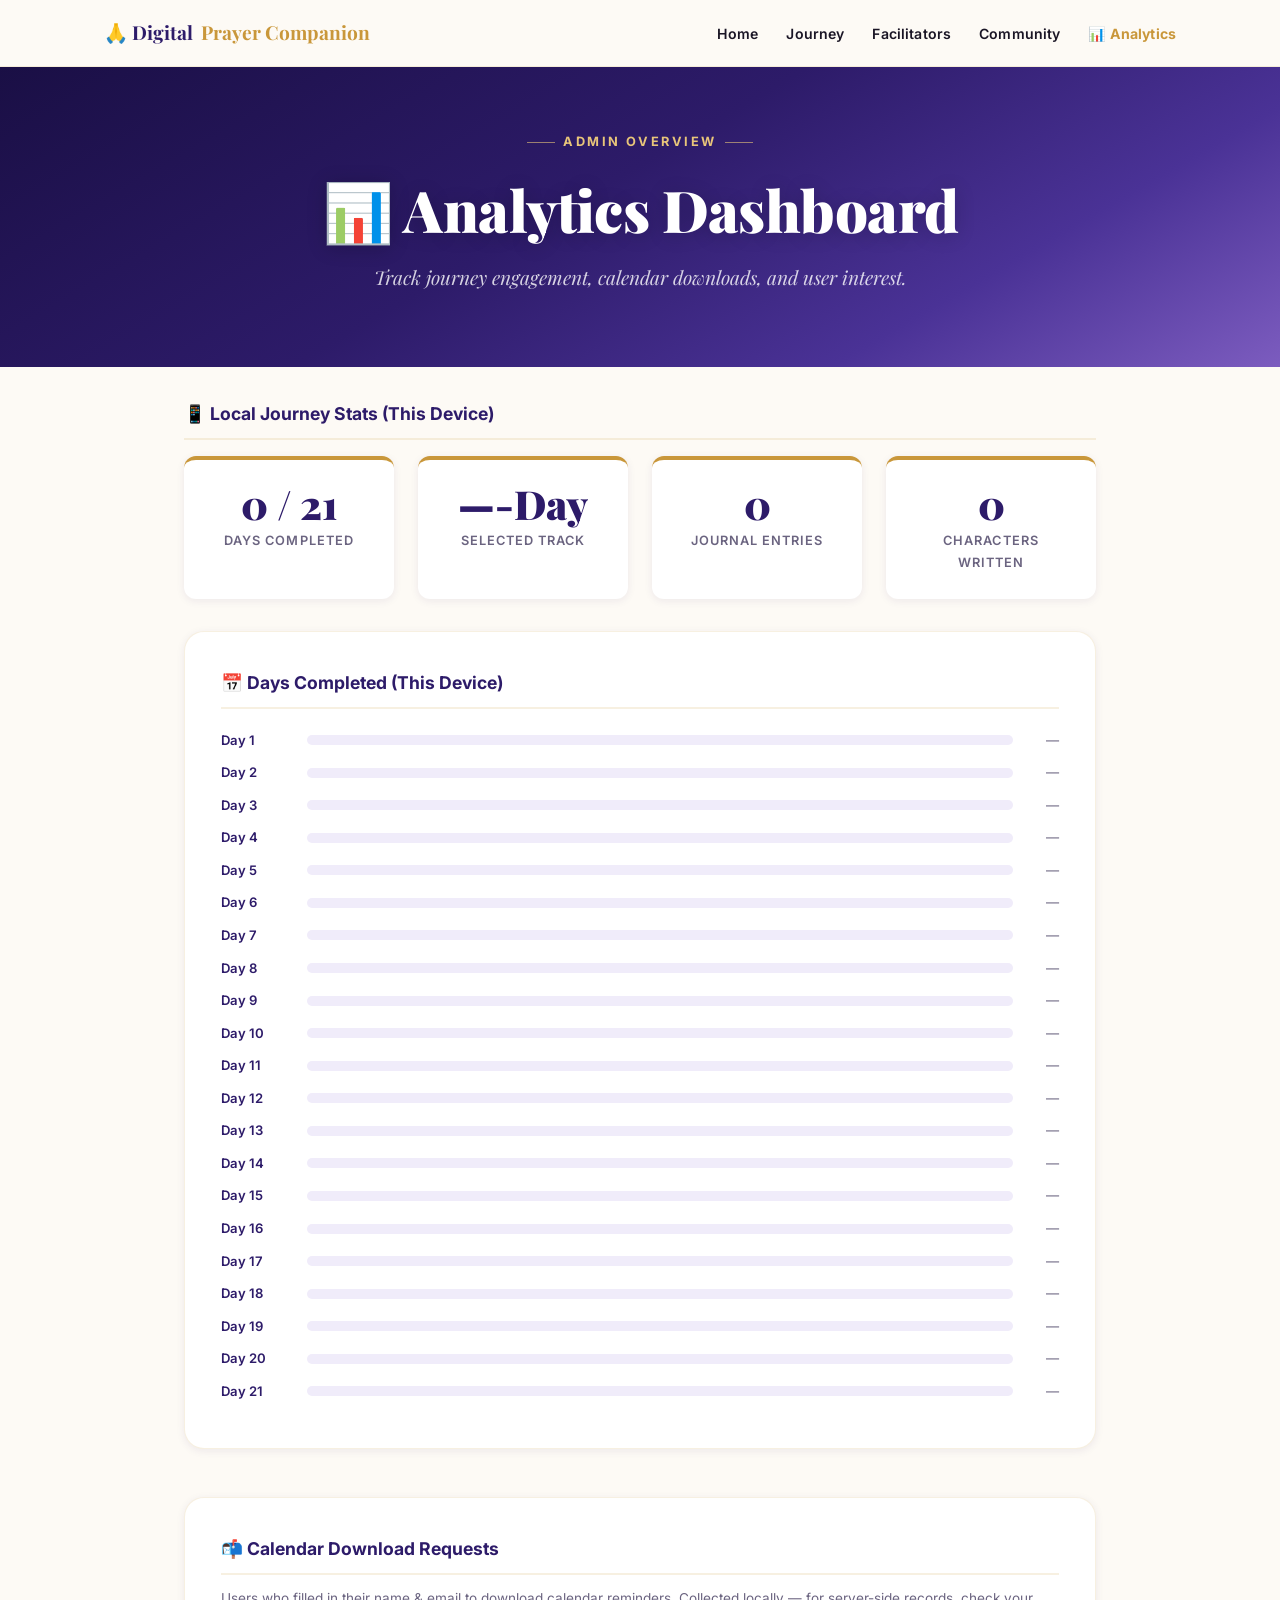
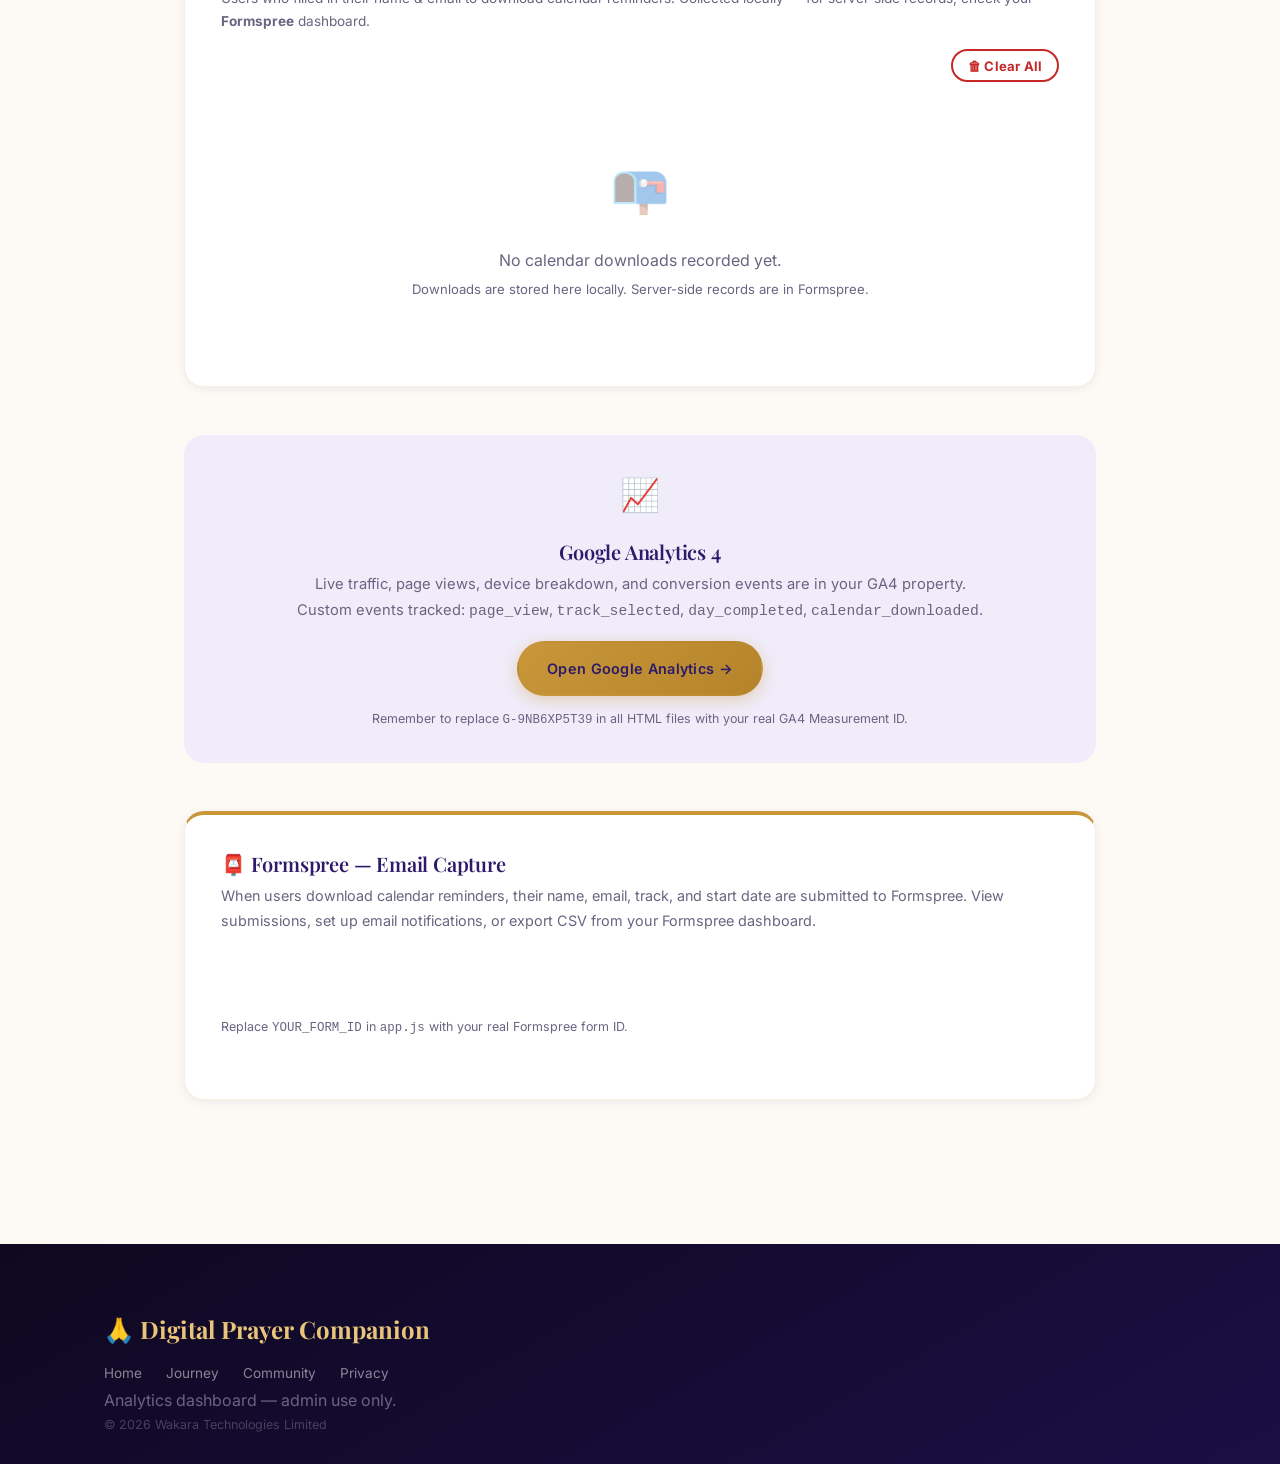
==== commit ab180a08: "Add files via upload" ====
--- a/analytics.html
+++ b/analytics.html
@@ -6,12 +6,12 @@
   <title>Analytics Dashboard — Digital Prayer Companion</title>
   <link rel="stylesheet" href="style.css" />
   <link rel="icon" href="data:image/svg+xml,<svg xmlns='http://www.w3.org/2000/svg' viewBox='0 0 100 100'><text y='.9em' font-size='90'>🙏</text></svg>" />
-  <script async src="https://www.googletagmanager.com/gtag/js?id=G-XXXXXXXXXX"></script>
+  <script async src="https://www.googletagmanager.com/gtag/js?id=G-9NB6XP5T39"></script>
   <script>
     window.dataLayer = window.dataLayer || [];
     function gtag(){dataLayer.push(arguments);}
     gtag('js', new Date());
-    gtag('config', 'G-XXXXXXXXXX');
+    gtag('config', 'G-9NB6XP5T39');
   </script>
   <style>
     .analytics-grid { display: grid; grid-template-columns: repeat(auto-fit, minmax(200px, 1fr)); gap: 1.5rem; margin-bottom: 2rem; }
@@ -98,7 +98,7 @@
       <h3 style="margin-bottom:.5rem">Google Analytics 4</h3>
       <p style="color:var(--text-muted);font-size:.92rem;margin-bottom:1rem">Live traffic, page views, device breakdown, and conversion events are in your GA4 property.<br>Custom events tracked: <code>page_view</code>, <code>track_selected</code>, <code>day_completed</code>, <code>calendar_downloaded</code>.</p>
       <a href="https://analytics.google.com" target="_blank" rel="noopener" class="btn btn--primary">Open Google Analytics →</a>
-      <p style="font-size:.78rem;color:var(--text-muted);margin-top:.75rem">Remember to replace <code>G-XXXXXXXXXX</code> in all HTML files with your real GA4 Measurement ID.</p>
+      <p style="font-size:.78rem;color:var(--text-muted);margin-top:.75rem">Remember to replace <code>G-9NB6XP5T39</code> in all HTML files with your real GA4 Measurement ID.</p>
     </div>
 
     <!-- Formspree link -->
@@ -122,6 +122,7 @@
       <li><a href="privacy.html">Privacy</a></li>
     </ul>
     <p class="footer__copy">Analytics dashboard — admin use only.</p>
+    <p class="footer__copy" style="font-size:.78rem;opacity:.6">&copy; <script>document.write(new Date().getFullYear())</script> <a href="https://wakaratech.com" target="_blank" rel="noopener" style="color:inherit">Wakara Technologies Limited</a></p>
   </div>
 </footer>
 
